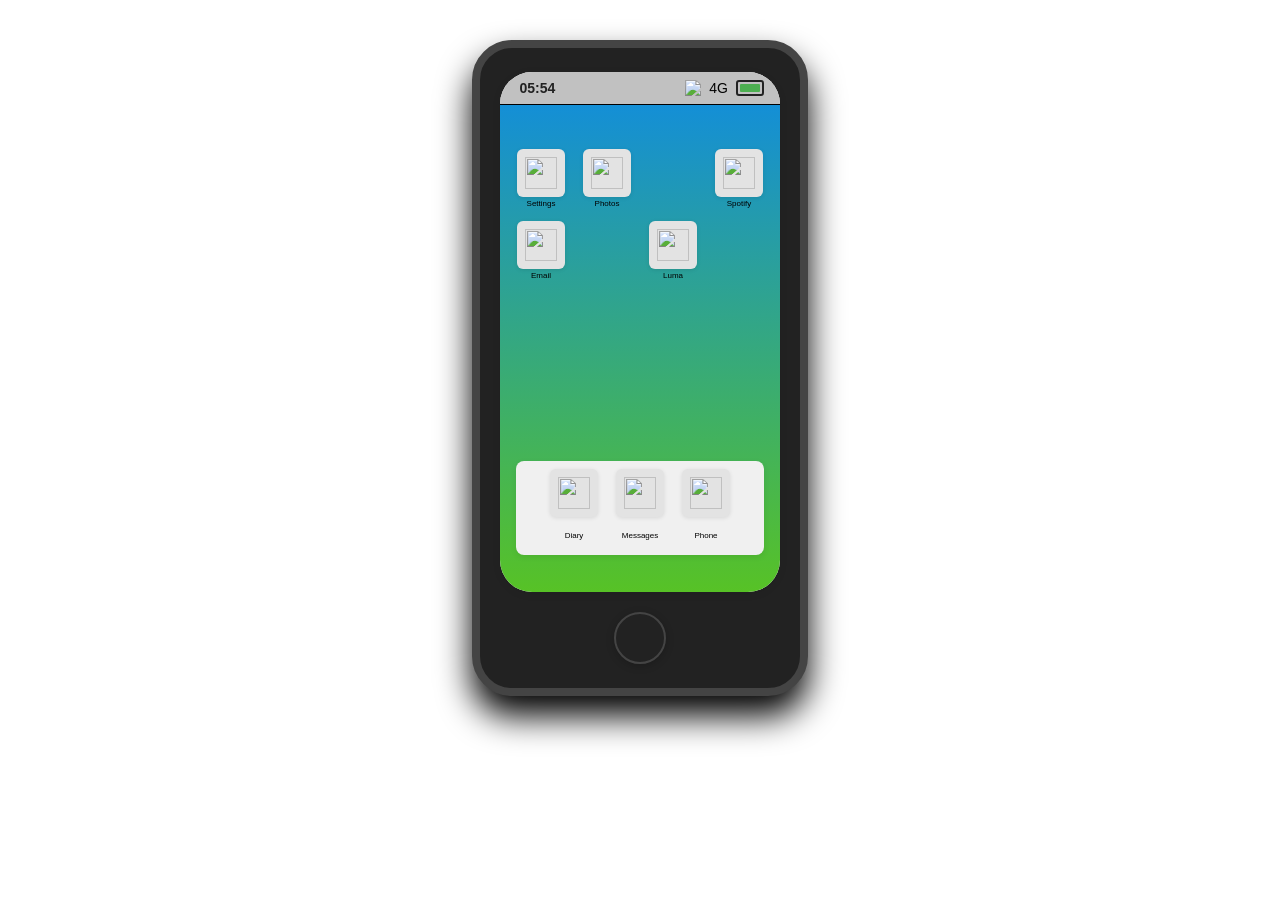
==== index.html @ cf9b5676 "Add files via upload" ====
<!--

References for the assignment:

Boulanger, P. (2024). Applications of Augmented Reality - Current State of the Art. BoD – Books on Demand.

Liberati, N. (2014). Augmented reality and ubiquitous computing: the hidden potentialities of augmented reality. AI & SOCIETY, 31(1), 17–28. https://doi.org/10.1007/s00146-014-0543-x

Pangilinan, E., Lukas, S., & Mohan, V. (2019). Creating augmented and virtual realities : theory and practice for next-generation spatial computing. O’Reilly Media, Inc.

Siriborvornratanakul, T. (2019). Through the Realities of Augmented Reality. HCI International 2019 – Late Breaking Papers, 253–264. https://doi.org/10.1007/978-3-030-30033-3_20

YAO Yu-xin. (2023). Research on the Space Construction of the Novel Ready Player One. Journal of Literature and Art Studies, 13(3). https://doi.org/10.17265/2159-5836/2023.03.006

-->


<html>

<head>
    <meta charset="UTF-8" name="viewport" content="width=device-width, initial-scale=1.0">

    <title>Assignment 3 Z5588435</title>
    <link rel="stylesheet" type="text/css" href="style.css">
    <script src="java.js" defer></script>
</head>

<body class="web-bg">
<div class="phone-container roboto-font">
    <div class="phone">
        <div class="phone-screen">
            <div class="phone-status-bar">
                <span class="time"></span> 
                <span class="signal"><img src="images/signalbar.png"></span>
                <span class="signal4g">4G</span>
                <span class="battery"></span></span>
            </div>

<!--START OF PHONE SCREEN-->
            <div class="phone-content" style="padding: 32px 16px;">
                <div class="app-grid">
                    <!-- 4 rows, 4 columns each -->
                    <!-- Rows 1-3 -->
                    <!-- ROW ONE -->
                    <div class="app-row">
                        <a href="apps/settings.html"><div class="app"><img style=z-index:10; src="images/settings.png"></div></a>
                        <a href="apps/photos.html"><div class="app"><img style=z-index:10; src="images/photos.png"></div></a>
                        <div class="app-empty"></div>
                        <a href="apps/spotify.html"><div class="app"><img style=z-index:10; src="images/spotify.png"></div></a>
                    </div>

                    <div class="text-row">
                        <div class="text">Settings</div>
                        <div class="text">Photos</div>
                        <div class="text"></div>
                        <div class="text">Spotify</div>
                    </div>

                    <!-- ROW TWO -->                    
                    <div class="app-row">
                        <a href="apps/email.html"><div class="app"><img style=z-index:10; src="images/email.png"></div></a>
                        <div class="app-empty"></div>
                        <a href="apps/luma.html"><div class="app"><img style=z-index:10; src="images/luma.png"></div></a>
                        <div class="app-empty"></div>
                    </div>

                    <div class="text-row">
                        <div class="text">Email</div>
                        <div class="text"></div>
                        <div class="text">Luma</div>
                        <div class="text"></div>
                    </div>

                    <!-- ROW THREE-->
                    <div class="app-row">
                        <div class="app-empty"></div>
                        <div class="app-empty"></div>
                        <div class="app-empty"></div>
                        <div class="app-empty"></div>
                    </div>

                    <div class="text-row">
                        <div class="text"></div>
                        <div class="text"></div>
                        <div class="text"></div>
                        <div class="text"></div>
                    </div>

                    <br><br><br><br><br> <!--just to add additional margin to bottom-->

                    <!-- Fourth row with different background -->
                    <div class="app-row-bottom">
                        <div class="app-row">
                            <a href="apps/diary.html"><div class="app"><img style=z-index:10; src="images/diary.png"></div></a>
                            <a href="apps/messages.html"><div class="app"><img style=z-index:10; src="images/messages.png"></div></a>
                            <a href="apps/phone.html"><div class="app"><img style=z-index:10; src="images/phone.png"></div></a>
                        </div>
                        <br>
                        <div class="text-row">
                            <div class="text">Diary</div>
                            <div class="text">Messages</div>
                            <div class="text">Phone</div>
                        </div>
                    </div>


                </div>
            </div>
        </div>
            <!--END OF PHONE SCREEN-->
        
        <a href="index.html"><div class="phone-home-button"></div></a>
    </div>
</div>
</body>

</html>
---- style.css ----
.roboto-font {
    font-family: 'Roboto', Arial, Helvetica, sans-serif;
}

.web-bg {
    background-image: url('images/tabletop.png');
}
/*-------------------------------------------------------------------------------------------------------------------------------------------------------------*/
/*-------------------------------------------------------------------------------------------------------------------------------------------------------------*/
/*-------------------------------------------------------------------------------------------------------------------------------------------------------------*/
/*-------------------------------------------------------------------------------------------------------------------------------------------------------------*/
/*-------------------------------------------------------------------------------------------------------------------------------------------------------------*/
/*-------------------------------------------------------------------------------------------------------------------------------------------------------------*/
/*-------------------------------------------------------------------------------------------------------------------------------------------------------------*/
/*-------------------------------------------------------------------------------------------------------------------------------------------------------------*/
/* Overall Phone CSS */

.phone {
    width: 320px;
    height: 640px;
    background: #222;
    border-radius: 40px;
    box-shadow: 0 20px 34px #000000;
    position: relative;
    margin: 40px auto;
    border: 8px solid #444;
    display: flex;
    flex-direction: column;
    align-items: center;
}

.phone-screen {
    width: 280px;
    height: 520px;
    background: #fff;
    border-radius: 32px;
    margin-top: 24px;
    box-shadow: 0 2px 8px hsla(0, 0%, 0%, 0.08);
    overflow: hidden;
    position: relative;
    display: flex;
    flex-direction: column;
}

.phone-status-bar {
    height: 32px;
    background: #c1c1c1;
    display: flex;
    align-items: center;
    justify-content: flex-end;
    padding: 0 16px;
    font-size: 14px;
    border-bottom: 1px solid #000000;
}

.time {
    color: #222;
    font-weight: bold;
    margin-right: 130px;
}

.signal {
    width: 24px;
    height: 16px;
    margin-right: 0px;
    display: inline-block;
}

.battery {
    width: 24px;
    height: 12px;
    border: 2px solid #222;
    border-radius: 3px;
    position: relative;
    margin-left: 8px;
    display: inline-block;
}

.battery::before {
    content: '';
    position: absolute;
    left: 2px;
    top: 2px;
    width: 19.5px;
    height: 8px;
    background: #4caf50;
    border-radius: 1px;
}

.phone-content {
    z-index: 0;
    flex: 1;
    padding: 0px 0px;
    background: linear-gradient(180deg, #148fd6 0%, #57c226 100%);
    overflow-y: auto;
}
/*-------------------------------------------------------------------------------------------------------------------------------------------------------------*/
/*-------------------------------------------------------------------------------------------------------------------------------------------------------------*/
/*-------------------------------------------------------------------------------------------------------------------------------------------------------------*/
/*-------------------------------------------------------------------------------------------------------------------------------------------------------------*/
/*-------------------------------------------------------------------------------------------------------------------------------------------------------------*/
/*-------------------------------------------------------------------------------------------------------------------------------------------------------------*/
/*-------------------------------------------------------------------------------------------------------------------------------------------------------------*/
/*-------------------------------------------------------------------------------------------------------------------------------------------------------------*/
/*-------------------------------------------------------------------------------------------------------------------------------------------------------------*/
/* Main Page CSS */

.app-grid {
    display: flex;
    flex-direction: column;
    gap: 6px;
    margin-top: 12px;
}

.app-row {
    display: flex;
    flex-direction: row;
    gap: 18px;
    justify-content: center;
}

.text-row {
    display: flex;
    flex-direction: row;
    gap: 18px;
    justify-content: center;
    margin-bottom: 12px;
}



.text {
    font-size: 8px;
    color: #000000;
    width: 48px;
    height: 0px;
    display: flex;
    align-items: center;
    justify-content: center;
    outline: none;
}
.text-empty {
opacity: 0;
}

.app-row-bottom {
    background: #f0f0f0;
    border-radius: 8px;
    padding: 8px 0;
    box-shadow: 0 2px 6px #00000014;
}

/*-------------------------------------------------------------------------------------------------------------------------------------------------------------*/
/*-------------------------------------------------------------------------------------------------------------------------------------------------------------*/
/*-------------------------------------------------------------------------------------------------------------------------------------------------------------*/
/*-------------------------------------------------------------------------------------------------------------------------------------------------------------*/
/*-------------------------------------------------------------------------------------------------------------------------------------------------------------*/
/*-------------------------------------------------------------------------------------------------------------------------------------------------------------*/
/*-------------------------------------------------------------------------------------------------------------------------------------------------------------*/
/*-------------------------------------------------------------------------------------------------------------------------------------------------------------*/
/* App Icon CSS */
.app {
    width: 48px;
    height: 48px;
    background: #e3e3e3;
    border-radius: 6px;
    display: flex;
    align-items: center;
    justify-content: center;
    box-shadow: 0 1px 4px #0000001a;
    cursor: pointer;
    transition: background 0.2s, box-shadow 0.2s;
    outline: none;
}

.app-empty {
    width: 48px;
    height: 48px;
    background: #00000000;
    border-radius: 12px;
    display: flex;
    align-items: center;
    justify-content: center;
    outline: none;
}

.app:focus, .app:hover {
    background: #d1eaff;
    box-shadow: 0 2px 8px #0000009a;
}

.app img, .app svg {
    width: 32px;
    height: 32px;
    object-fit: contain;
    pointer-events: none;
}

.phone-home-button {
    width: 48px;
    height: 48px;
    background: #222;
    border-radius: 50%;
    position: absolute;
    bottom: 24px;
    left: 50%;
    transform: translateX(-50%);
    box-shadow: 0 2px 8px rgba(0,0,0,0.2);
    border: 2px solid #444;
}

/*-------------------------------------------------------------------------------------------------------------------------------------------------------------*/
/*-------------------------------------------------------------------------------------------------------------------------------------------------------------*/
/*-------------------------------------------------------------------------------------------------------------------------------------------------------------*/
/*-------------------------------------------------------------------------------------------------------------------------------------------------------------*/
/*-------------------------------------------------------------------------------------------------------------------------------------------------------------*/
/*-------------------------------------------------------------------------------------------------------------------------------------------------------------*/
/*-------------------------------------------------------------------------------------------------------------------------------------------------------------*/
/*-------------------------------------------------------------------------------------------------------------------------------------------------------------*/
/*-------------------------------------------------------------------------------------------------------------------------------------------------------------*/
/*-------------------------------------------------------------------------------------------------------------------------------------------------------------*/
/* Settings Page CSS */

.settings-content {
    background: #f2f2f7;
    padding: 12px 0;
    overflow-y: auto;
    font-size: 14px;
    color: #000;
}

.settings-section {
    background: #ffffff;
    margin-bottom: 16px;
    border-radius: 12px;
    overflow: hidden;
    box-shadow: 0 1px 3px rgba(0,0,0,0.1);
}

.settings-item {
    padding: 14px 16px;
    border-bottom: 1px solid #e0e0e0;
    cursor: pointer;
    transition: background 0.2s;
}

.settings-item:last-child {
    border-bottom: none;
}

.settings-item:hover {
    background: #f0f0f5;
}

.settings-user-header {
    display: flex;
    align-items: center;
    background: #ffffff;
    padding: 16px;
    border-radius: 12px;
    margin: 12px 16px;
    box-shadow: 0 1px 4px rgba(0, 0, 0, 0.08);
    gap: 12px;
}

.user-avatar {
    width: 56px;
    height: 56px;
    border-radius: 50%;
    overflow: hidden;
    background: #d0d0d0;
    flex-shrink: 0;
}

.user-avatar img {
    width: 100%;
    height: 100%;
    object-fit: cover;
}

.user-info {
    display: flex;
    flex-direction: column;
    justify-content: center;
}

.user-name {
    font-weight: 600;
    font-size: 16px;
    color: #000;
}

.user-device {
    font-size: 13px;
    color: #666;
    margin-top: 2px;
}

.user-serial {
    font-size: 12px;
    color: #888;
    margin-top: 2px;
}

/*-------------------------------------------------------------------------------------------------------------------------------------------------------------*/
/*-------------------------------------------------------------------------------------------------------------------------------------------------------------*/
/*-------------------------------------------------------------------------------------------------------------------------------------------------------------*/
/*-------------------------------------------------------------------------------------------------------------------------------------------------------------*/
/*-------------------------------------------------------------------------------------------------------------------------------------------------------------*/
/*-------------------------------------------------------------------------------------------------------------------------------------------------------------*/
/*-------------------------------------------------------------------------------------------------------------------------------------------------------------*/
/*-------------------------------------------------------------------------------------------------------------------------------------------------------------*/
/* Photo Album CSS */

.photo-album {
    padding: 16px;
    background: #f2f2f7;
    height: 100%;
    box-sizing: border-box;
    overflow-y: auto;
}

.photo-grid {
    display: grid;
    grid-template-columns: repeat(2, 1fr);
    gap: 12px;
}

.photo-thumb {
    width: 100%;
    border-radius: 8px;
    object-fit: cover;
    box-shadow: 0 1px 4px rgba(0,0,0,0.2);
    transition: transform 0.2s;
}

.photo-thumb:hover {
    transform: scale(1.2) ;
}

/*-------------------------------------------------------------------------------------------------------------------------------------------------------------*/
/*-------------------------------------------------------------------------------------------------------------------------------------------------------------*/
/*-------------------------------------------------------------------------------------------------------------------------------------------------------------*/
/*-------------------------------------------------------------------------------------------------------------------------------------------------------------*/
/*-------------------------------------------------------------------------------------------------------------------------------------------------------------*/
/*-------------------------------------------------------------------------------------------------------------------------------------------------------------*/
/*-------------------------------------------------------------------------------------------------------------------------------------------------------------*/
/*-------------------------------------------------------------------------------------------------------------------------------------------------------------*/
/*-------------------------------------------------------------------------------------------------------------------------------------------------------------*/
/* Spotify Failed to Load Page */

.spotify-app {
    background: #121212;
    color: #ffffff;
    height: 100%;
    display: flex;
    flex-direction: column;
    align-items: center;
    justify-content: center;
    gap: 24px;
    padding: 0px;
    text-align: center;
    font-size: 14px;
}

.spotify-logo img {
    width: 64px;
    height: 64px;
    filter: brightness(0) invert(1);
}

.loading-text {
    font-size: 14px;
    color: #aaa;
}

.spinner {
    width: 24px;
    height: 24px;
    border: 3px solid rgba(255, 255, 255, 0.2);
    border-top-color: #1db954;
    border-radius: 50%;
    animation: spin 1s linear infinite;
}

@keyframes spin {
    to {
        transform: rotate(360deg);
    }
}

.error-text {
    color: #ff4444;
    font-size: 14px;
    max-width: 220px;
}

/*-------------------------------------------------------------------------------------------------------------------------------------------------------------*/
/*-------------------------------------------------------------------------------------------------------------------------------------------------------------*/
/*-------------------------------------------------------------------------------------------------------------------------------------------------------------*/
/*-------------------------------------------------------------------------------------------------------------------------------------------------------------*/
/*-------------------------------------------------------------------------------------------------------------------------------------------------------------*/
/*-------------------------------------------------------------------------------------------------------------------------------------------------------------*/
/*-------------------------------------------------------------------------------------------------------------------------------------------------------------*/
/*-------------------------------------------------------------------------------------------------------------------------------------------------------------*/
/*-------------------------------------------------------------------------------------------------------------------------------------------------------------*/
/* Email App CSS */
.email-app {
    background: #ffffff;
    padding: 0;
    display: flex;
    flex-direction: column;
    height: 100%;
    overflow: hidden;
}

.email-header {
    padding: 12px 16px;
    border-bottom: 1px solid #e0e0e0;
    background: #f7f7f7;
    font-size: 13px;
    color: #555;
    font-weight: bold;
}

.email-list {
    flex: 1;
    overflow-y: auto;
}

.email-item {
    display: flex;
    flex-direction: column;
    padding: 12px 16px;
    border-bottom: 1px solid #eaeaea;
    text-decoration: none;
    color: #000000;
    background: #ffffff;
    transition: background 0.2s;
}

.email-item:hover {
    background: #f0f0f0;
}

.email-sender {
    font-weight: 600;
    font-size: 14px;
}

.email-subject {
    font-size: 13px;
    color: #555;
    margin-top: 2px;
}

.email-date-time {
    font-size: 11px;
    color: #555;
    margin-top: 2px;
}

/*-------------------------------------------------------------------------------------------------------------------------------------------------------------*/
/*-------------------------------------------------------------------------------------------------------------------------------------------------------------*/
/* Email detail App CSS */
.email-detail {
    display: flex;
    flex-direction: column;
    height: 100%;
    background: #ffffff;
    overflow: hidden;
}

.email-detail-header {
    padding: 12px 16px;
    background: #f7f7f7;
    border-bottom: 1px solid #ddd;
    display: flex;
    flex-direction: column;
    gap: 6px;
    font-size: 13px;
    color: #333;
}

.email-back {
    align-self: flex-end;
    font-size: 13px;
    font-weight: 500;
}

.email-back a {
    text-decoration: none;
    color: #148fd6;
}

.email-back a:hover {
    text-decoration: underline;
}

.email-body {
    flex: 1;
    overflow-y: auto;
    padding: 16px;
    font-size: 14px;
    color: #222;
    line-height: 1.5;
}

/*-------------------------------------------------------------------------------------------------------------------------------------------------------------*/
/*-------------------------------------------------------------------------------------------------------------------------------------------------------------*/
/*-------------------------------------------------------------------------------------------------------------------------------------------------------------*/
/*-------------------------------------------------------------------------------------------------------------------------------------------------------------*/
/*-------------------------------------------------------------------------------------------------------------------------------------------------------------*/
/*-------------------------------------------------------------------------------------------------------------------------------------------------------------*/
/*-------------------------------------------------------------------------------------------------------------------------------------------------------------*/
/* Diary App CSS */
.diary-page {
    background-color: #fdfaf2;
    background-image: repeating-linear-gradient(to bottom, #fdfaf2 0px, #fdfaf2 22px, #d8d8d8 23px);
    padding: 24px 16px;
    font-family: 'Roboto', serif;
    color: #333;
    overflow-y: auto;
    line-height: 22px;
}

.diary-header {
    text-align: center;
    font-weight: bold;
    font-size: 16px;
    margin-bottom: 16px;
    border-bottom: 1px dashed #aaa;
    padding-bottom: 4px;
}

.diary-lines p {
    margin: 0 0 22px 0;
    white-space: pre-wrap;
}

/*-------------------------------------------------------------------------------------------------------------------------------------------------------------*/
/*-------------------------------------------------------------------------------------------------------------------------------------------------------------*/
/*-------------------------------------------------------------------------------------------------------------------------------------------------------------*/
/*-------------------------------------------------------------------------------------------------------------------------------------------------------------*/
/*-------------------------------------------------------------------------------------------------------------------------------------------------------------*/
/*-------------------------------------------------------------------------------------------------------------------------------------------------------------*/
/*-------------------------------------------------------------------------------------------------------------------------------------------------------------*/
/* Phone Call CSS */
.phone-app {
    background: #ffffff;
    height: 100%;
    display: flex;
    flex-direction: column;
    overflow: hidden;
    padding: 0;
  }
  
  .phone-header {
    background: #f7f7f7;
    padding: 14px 16px;
    font-size: 16px;
    font-weight: 600;
    border-bottom: 1px solid #ddd;
    color: #222;
  }
  
  .call-list {
    flex: 1;
    overflow-y: auto;
    padding: 8px 0;
  }
  
  .call-item {
    display: flex;
    align-items: center;
    padding: 12px 16px;
    border-bottom: 1px solid #eee;
    cursor: default;
    transition: background-color 0.2s;
  }
  
  .call-item:hover {
    background: #f0f0f0;
  }
  
  .call-icon {
    font-size: 20px;
    width: 32px;
    text-align: center;
    margin-right: 12px;
    user-select: none;
  }
  
  .call-icon.incoming {
    color: #4caf50; /* green */
  }
  
  .call-icon.outgoing {
    color: #2196f3; /* blue */
  }
  
  .call-icon.missed {
    color: #f44336; /* red */
  }
  
  .call-info {
    flex: 1;
    display: flex;
    flex-direction: column;
  }
  
  .call-name {
    font-weight: 600;
    font-size: 14px;
    color: #222;
  }
  
  .call-time {
    font-size: 12px;
    color: #666;
    margin-top: 2px;
  }
/*-------------------------------------------------------------------------------------------------------------------------------------------------------------*/
/*-------------------------------------------------------------------------------------------------------------------------------------------------------------*/
/*-------------------------------------------------------------------------------------------------------------------------------------------------------------*/
/*-------------------------------------------------------------------------------------------------------------------------------------------------------------*/
/*-------------------------------------------------------------------------------------------------------------------------------------------------------------*/
/*-------------------------------------------------------------------------------------------------------------------------------------------------------------*/
/*-------------------------------------------------------------------------------------------------------------------------------------------------------------*/
  /* Messages List App CSS */
.messages-list {
    background: #fff;
    height: 100%;
    display: flex;
    flex-direction: column;
    overflow: hidden;
    padding: 0;
  }
  
  .messages-header {
    padding: 14px 16px;
    font-weight: 700;
    font-size: 18px;
    border-bottom: 1px solid #ddd;
    color: #222;
  }
  
  .contact-item {
    display: flex;
    flex-direction: column;
    padding: 12px 16px;
    border-bottom: 1px solid #eee;
    text-decoration: none;
    color: #000;
    cursor: pointer;
    transition: background-color 0.2s;
  }
  
  .contact-item:hover {
    background-color: #f0f0f0;
  }
  
  .contact-name {
    font-weight: 600;
    font-size: 15px;
  }
  
  .last-message {
    font-size: 13px;
    color: #666;
    margin-top: 2px;
    white-space: nowrap;
    overflow: hidden;
    text-overflow: ellipsis;
  }
  
  /*-------------------------------------------------------------------------------------------------------------------------------------------------------------*/
  /*-------------------------------------------------------------------------------------------------------------------------------------------------------------*/
  /*-------------------------------------------------------------------------------------------------------------------------------------------------------------*/
  /*-------------------------------------------------------------------------------------------------------------------------------------------------------------*/
  /*-------------------------------------------------------------------------------------------------------------------------------------------------------------*/
  /*-------------------------------------------------------------------------------------------------------------------------------------------------------------*/
  /*-------------------------------------------------------------------------------------------------------------------------------------------------------------*/
  /*-------------------------------------------------------------------------------------------------------------------------------------------------------------*/
  /* Chat Page App CSS */
  .chat-page {
    background: #e5ddd5;
    height: 100%;
    display: flex;
    flex-direction: column;
    overflow: hidden;
    padding: 0;
    position: relative;
  }
  
  .chat-header {
    background: #f7f7f7;
    padding: 12px 16px;
    border-bottom: 1px solid #ddd;
    display: flex;
    align-items: center;
    gap: 12px;
    flex-shrink: 0;
  }
  
  .back-button {
    text-decoration: none;
    color: #148fd6;
    font-weight: 600;
    font-size: 14px;
    user-select: none;
  }
  
  .back-button:hover {
    text-decoration: underline;
  }
  
  .chat-title {
    font-weight: 700;
    font-size: 16px;
    flex-grow: 1;
    text-align: center;
    user-select: none;
  }
  
  .chat-messages {
    flex: 1;
    overflow-y: auto;
    padding: 16px 12px 72px;
    display: flex;
    flex-direction: column-reverse;
    gap: 8px;
    scroll-behavior: smooth;
    scroll-padding-bottom: 16px;
  }
  
  

  .message { 
    max-width: 70%;
    padding: 10px 14px;
    border-radius: 20px;
    font-size: 14px;
    line-height: 1.3;
    word-wrap: break-word;
  }
  
  .message.sent {
    align-self: flex-end;
    background: #dcf8c6; /* iMessage green */
    color: #222;
    border-bottom-right-radius: 4px;
  }
  
  .message.received { /* iMessage grey */
    align-self: flex-start;
    background: #ffffff;
    color: #222;
    border-bottom-left-radius: 4px;
  }
  .message-time {
    text-align: center;
    font-size: 12px;
    margin-bottom: 16px;
    padding-bottom: 4px;
}

.message-video {
    max-width: 100%;
    height: auto;
    border-radius: 6px;
    cursor: pointer;
    display: block;
  }

  /* Chat input at bottom of screen */
  .chat-input {
    display: flex;
    padding: 8px 12px;
    background: #f7f7f7;
    border-top: 1px solid #ddd;
    position: absolute;
    bottom: 0;
    left: 0;
    right: 0;;
    align-items: center;
    gap: 8px;
    box-shadow: 0 -1px 4px rgba(0,0,0,0.1);
    z-index: 20;
  }
  
  .chat-input input[type="text"] {
    flex: 1;
    padding: 10px 14px;
    font-size: 15px;
    border-radius: 20px;
    border: 1px solid #ccc;
    outline: none;
    transition: border-color 0.2s;
  }
  
  
  .chat-input input[type="text"]:focus {
    border-color: #148fd6;
    box-shadow: 0 0 5px rgba(20,143,214,0.5);
  }
  
/*-------------------------------------------------------------------------------------------------------------------------------------------------------------*/
/*-------------------------------------------------------------------------------------------------------------------------------------------------------------*/
/*-------------------------------------------------------------------------------------------------------------------------------------------------------------*/
/*-------------------------------------------------------------------------------------------------------------------------------------------------------------*/
/*-------------------------------------------------------------------------------------------------------------------------------------------------------------*/
/*-------------------------------------------------------------------------------------------------------------------------------------------------------------*/
/*-------------------------------------------------------------------------------------------------------------------------------------------------------------*/
/* Luma APP CSS */
.luma-status-page {
    background-color: #fff9db;
    background-image:
      repeating-linear-gradient(
        45deg,
        #fff9db
      );
    color: #4a4a4a;
    padding: 24px 20px;
    height: 100%;
    overflow-y: auto;
    font-size: 14px;
    line-height: 1.5;
    display: flex;
    flex-direction: column;
  }

  
  .luma-status-page h1 {
    font-weight: 700;
    font-size: 22px;
    margin-bottom: 16px;
    color: #b38f00;
    text-align: center;
  }
  
  .device-info p {
    margin: 6px 0;
    font-weight: 500;
  }
  
  .status.not-active {
    color: #d9534f;
    font-weight: 700;
    letter-spacing: 1px;
  }
  
  .error-codes {
    margin-top: 28px;
    flex-grow: 1;
  }
  
  .error-codes h2 {
    font-weight: 600;
    font-size: 18px;
    margin-bottom: 12px;
    color: #a07c00;
    text-align: center;
  }
  
  .error-codes ul {
    list-style: none;
    padding-left: 0;
  }
  
  .error-codes li {
    background: #fff4b8;
    border: 1px solid #e5d887;
    border-radius: 6px;
    margin-bottom: 8px;
    padding: 10px 14px;
    font-family: monospace, monospace;
    box-shadow: inset 0 1px 0 #fffde7;
    color: #735e00;
    user-select: text;
  }
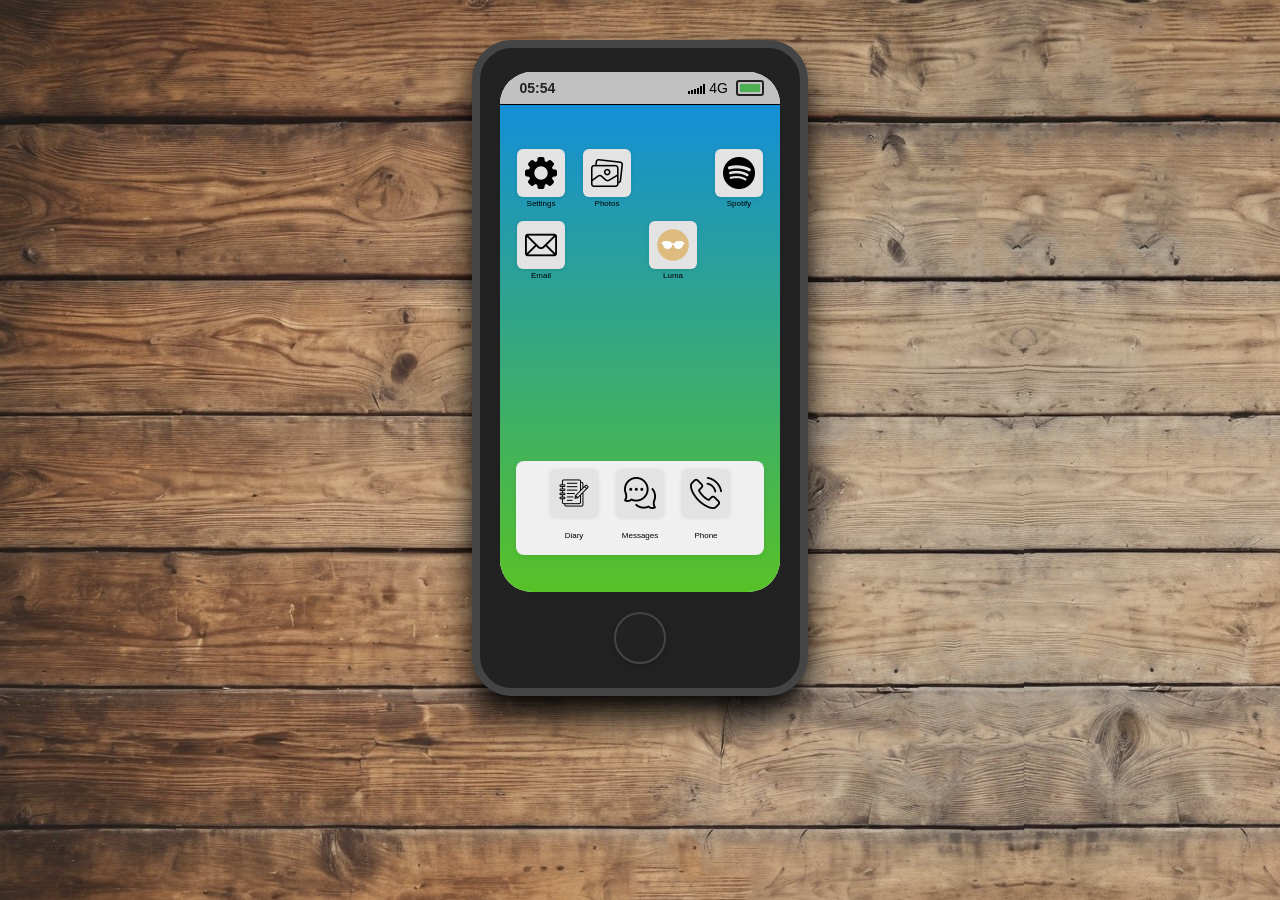
==== commit 07dc7e6e: "Update index.html" ====
--- a/index.html
+++ b/index.html
@@ -43,10 +43,10 @@
                     <!-- Rows 1-3 -->
                     <!-- ROW ONE -->
                     <div class="app-row">
-                        <a href="apps/settings.html"><div class="app"><img style=z-index:10; src="images/settings.png"></div></a>
-                        <a href="apps/photos.html"><div class="app"><img style=z-index:10; src="images/photos.png"></div></a>
+                        <a href="apps/settings.html"><div class="app"><img style=z-index:10; src="/images/settings.png"></div></a>
+                        <a href="apps/photos.html"><div class="app"><img style=z-index:10; src="/images/photos.png"></div></a>
                         <div class="app-empty"></div>
-                        <a href="apps/spotify.html"><div class="app"><img style=z-index:10; src="images/spotify.png"></div></a>
+                        <a href="apps/spotify.html"><div class="app"><img style=z-index:10; src="/images/spotify.png"></div></a>
                     </div>
 
                     <div class="text-row">
@@ -115,3 +115,4 @@
 </body>
 
 </html>
+
